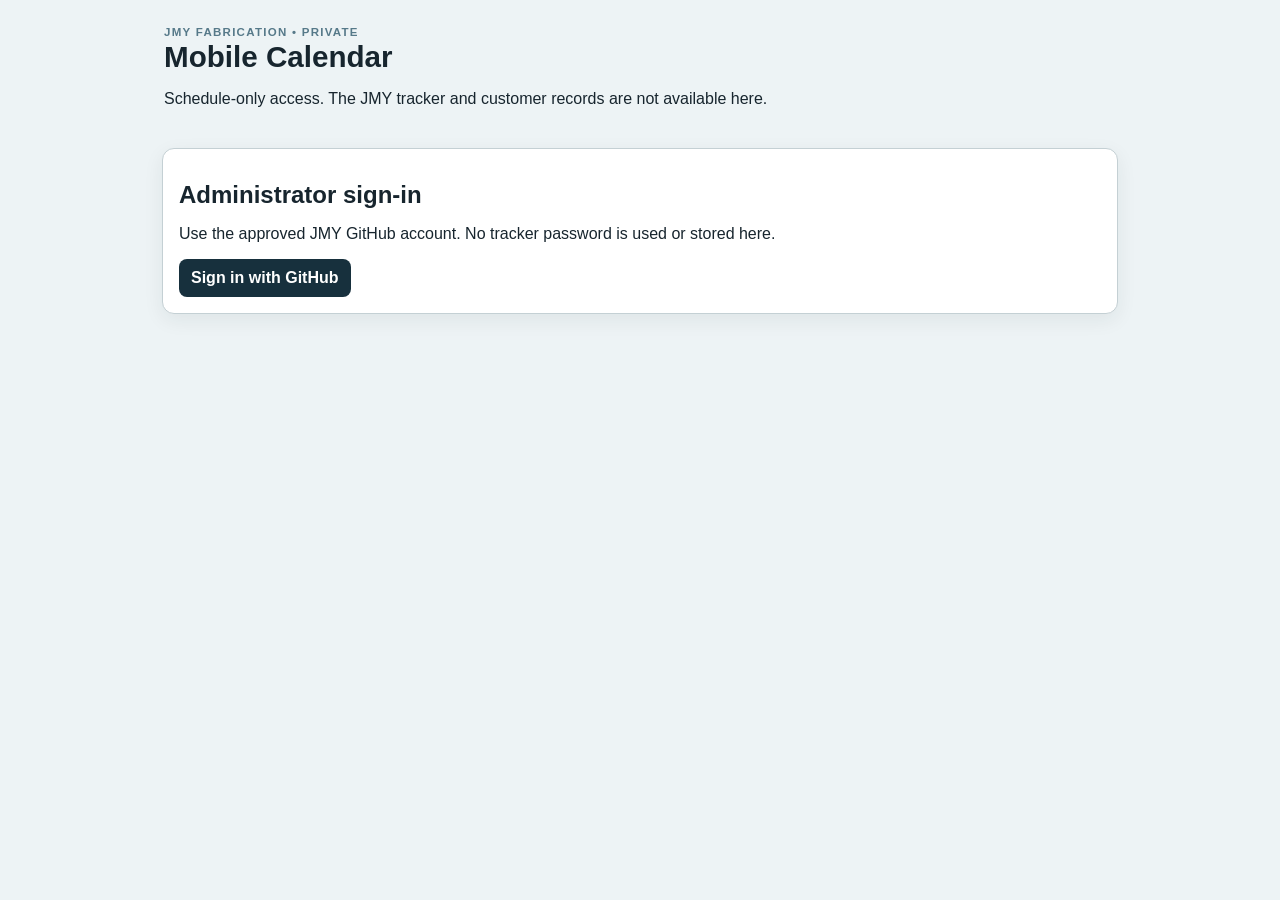
==== mobile-calendar/index.html @ c248fdb7 "Keep mobile calendar aligned with office schedule" ====
<!doctype html>
<html lang="en">
<head>
  <meta charset="UTF-8">
  <meta name="viewport" content="width=device-width,initial-scale=1">
  <meta name="referrer" content="no-referrer">
  <meta http-equiv="Content-Security-Policy" content="default-src 'self'; connect-src https://nuugxlkvqfnesvxkctaj.supabase.co; style-src 'self'; script-src 'self'; img-src 'self' data:; object-src 'none'; base-uri 'none'; form-action 'self' https://nuugxlkvqfnesvxkctaj.supabase.co; frame-ancestors 'none'">
  <title>JMY Mobile Calendar</title>
  <link rel="stylesheet" href="mobile-calendar.css?v=20260915-3">
  <link rel="stylesheet" href="mobile-calendar-extra.css?v=20260916-1">
</head>
<body>
  <main>
    <header><div><p class="eyebrow">JMY FABRICATION • PRIVATE</p><h1>Mobile Calendar</h1><p>Schedule-only access. The JMY tracker and customer records are not available here.</p></div><button id="sign-out" class="secondary" hidden>Sign out</button></header>
    <section id="sign-in-card" class="card"><h2>Administrator sign-in</h2><p>Use the approved JMY GitHub account. No tracker password is used or stored here.</p><button id="sign-in">Sign in with GitHub</button><p id="auth-message" class="message" hidden></p></section>
    <section id="calendar-app" hidden>
      <div class="security-note"><strong>Schedule information only</strong><span>Invoice time is shown as a generic JMY job. Prices, customers, files, payments, and invoice details stay on the office computer.</span></div>
      <div class="view-switch card" aria-label="Calendar view"><button id="week-view">Week</button><button id="month-view" class="secondary">Month</button></div>
      <div class="toolbar card"><button id="previous-period" class="secondary">← Week</button><button id="today">Today</button><button id="next-period" class="secondary">Week →</button><button id="refresh" class="secondary">Refresh</button><button id="add-item">Add</button></div>
      <h2 id="week-label"></h2>
      <div id="week" class="week"></div>
      <div id="empty-period" class="card empty-period" hidden><strong>No schedule items are synced for this period.</strong><span>On the office computer, press <b>Sync mobile calendar</b>, then press Refresh here.</span></div>
      <p id="calendar-message" class="message" hidden></p>
    </section>
  </main>
  <dialog id="editor"><form id="editor-form">
    <div class="dialog-title"><h2 id="editor-title">Add schedule item</h2><button type="button" id="close-editor" class="icon secondary" aria-label="Close">×</button></div>
    <label>Type<select id="item-type"><option value="appointment">Appointment</option><option value="task">Task</option></select></label>
    <label>Title<input id="item-title" maxlength="160" required placeholder="Example: Matt doctor"></label>
    <div class="grid"><label>Date<input id="item-date" type="date" required></label><label>Start time<input id="item-time" type="time" min="07:00" max="21:00" step="1800" required></label><label>Duration<select id="item-duration"><option value="10">10 minutes</option><option value="20">20 minutes</option><option value="30" selected>30 minutes</option><option value="60">1 hour</option><option value="90">1½ hours</option><option value="120">2 hours</option><option value="180">3 hours</option><option value="240">4 hours</option></select></label><label>Assigned to<input id="item-assignee" maxlength="100" placeholder="Optional"></label></div>
    <label class="complete"><input id="item-completed" type="checkbox"> Completed</label>
    <button type="submit">Save</button>
  </form></dialog>
  <script src="supabase-config.js"></script>
  <script src="mobile-calendar.js?v=20260916-1"></script>
</body>
</html>
---- mobile-calendar/mobile-calendar.css ----
:root{font-family:Arial,sans-serif;color:#17252e;background:#edf3f5;color-scheme:light}*{box-sizing:border-box}body{margin:0}main{width:min(980px,100%);margin:auto;padding:18px 12px 60px}header{display:flex;justify-content:space-between;align-items:start;gap:14px;padding:8px 2px 14px}h1{margin:.1rem 0;font-size:1.85rem}h2{margin:1rem 0 .6rem}.eyebrow{margin:0;color:#567989;font-size:.72rem;font-weight:900;letter-spacing:.11em}.card{margin:10px 0;padding:16px;border:1px solid #c4d0d4;border-radius:12px;background:#fff;box-shadow:0 6px 20px #17252e12}.security-note{display:grid;gap:4px;padding:12px;border-left:5px solid #3f7d57;border-radius:8px;background:#edf7f0}.security-note span,.day-empty,.empty-period span{color:#52616a}.view-switch{display:flex;gap:8px;padding:8px}.view-switch button{min-width:92px}.toolbar{display:grid;grid-template-columns:1fr 1fr 1fr 1fr 1.1fr;gap:8px}.week{display:grid;gap:10px}.day{scroll-margin-top:10px;overflow:hidden;border:1px solid #c4d0d4;border-radius:10px;background:#fff}.day.today{border:2px solid #315f72;box-shadow:0 0 0 3px #315f7222}.day-header{display:flex;justify-content:space-between;padding:10px 12px;background:#dce8ed;color:#17303d}.day.today .day-header{background:#315f72;color:#fff}.slots{display:grid}.slot{display:grid;grid-template-columns:74px 1fr;min-height:34px;border-top:1px solid #e1e7e9}.slot-time{padding:9px 6px;color:#52616a;font-size:.76rem;font-weight:800}.slot-items{display:grid;gap:6px;padding:4px;border-left:1px solid #dfe5e7}.item{width:100%;margin:0;padding:8px 10px;border:1px solid #91aab4;border-left:5px solid #315f72;border-radius:6px;background:#edf3f5;color:#17252e;text-align:left}.item.appointment{border-color:#b69b6d;border-left-color:#8a6a35;background:#f7efe0}.item.task{border-color:#7ca08a;border-left-color:#3f7d57;background:#edf7f0}.item.completed{opacity:.58;text-decoration:line-through}.item strong,.item small{display:block;white-space:normal}.item small{margin-top:2px;color:#52616a}.day-empty{padding:10px 12px;font-style:italic}.month{display:grid;grid-template-columns:repeat(7,minmax(0,1fr));gap:1px;padding:1px;border:1px solid #b8c7cc;border-radius:10px;background:#b8c7cc;overflow:hidden}.month-heading{padding:9px 4px;background:#dce8ed;color:#17303d;text-align:center;font-size:.78rem;font-weight:900}.month-day{min-height:116px;padding:7px;background:#fff}.month-day.outside{background:#f4f6f7;color:#829097}.month-day.today{background:#edf4f7;box-shadow:inset 0 0 0 3px #315f72}.month-number{display:block;margin-bottom:5px;font-weight:900}.month-items{display:grid;gap:4px}.month .item{padding:5px 6px;border-left-width:4px;font-size:.74rem;line-height:1.15}.month .item small{display:none}.empty-period{display:grid;gap:5px;text-align:center}.empty-period[hidden]{display:none}button,input,select{font:inherit}button{padding:10px 12px;border:0;border-radius:8px;background:#17303d;color:#fff;font-weight:900;cursor:pointer}.secondary{border:1px solid #9cacb2;background:#fff;color:#17303d}.message{padding:12px;border-radius:8px;background:#e8eff1}.message.error{background:#f7e5e2;color:#9b3428}dialog{width:min(540px,calc(100% - 24px));padding:0;border:0;border-radius:14px;box-shadow:0 20px 70px #17252e55}dialog::backdrop{background:#17252e88}#editor-form{display:grid;gap:13px;padding:18px}.dialog-title{display:flex;justify-content:space-between;align-items:center}.dialog-title h2{margin:0}.icon{width:42px;padding:8px;font-size:1.3rem}label{display:grid;gap:5px;font-weight:800}.grid{display:grid;grid-template-columns:1fr 1fr;gap:12px}input,select{width:100%;padding:11px;border:1px solid #9cacb2;border-radius:8px;background:#fff}.complete{display:flex;align-items:center;gap:8px}.complete input{width:auto}@media(max-width:700px){header{display:block}.toolbar{grid-template-columns:1fr 1fr}.toolbar #add-item{grid-column:span 2}.grid{grid-template-columns:1fr}.day-header{position:sticky;top:0}.slot{grid-template-columns:68px 1fr}.month{font-size:.86rem}.month-day{min-height:90px;padding:4px}.month .item{padding:4px;font-size:.68rem}.month-heading{font-size:.66rem;padding:7px 1px}}
---- mobile-calendar/mobile-calendar-extra.css ----
.unscheduled{display:grid;grid-template-columns:74px 1fr;border-top:1px solid #d6e0e3;background:#f7f9fa}.unscheduled>strong{padding:10px 6px;color:#52616a;font-size:.76rem;text-transform:uppercase}.unscheduled>div{display:grid;gap:6px;padding:5px;border-left:1px solid #dfe5e7}.completed-list{display:grid;grid-template-columns:74px 1fr;border-top:1px solid #d6e0e3;background:#f0f1f2}.completed-list>strong{padding:10px 6px;color:#52616a;font-size:.76rem;text-transform:uppercase}.completed-list>div{display:grid;gap:6px;padding:5px;border-left:1px solid #dfe5e7}.completed-list .item{border-color:#aeb3b7;border-left-color:#747b80;background:#e2e4e6;color:#4f565b;opacity:.75}.completed-list .item small{color:#636a6f}@media(max-width:700px){.unscheduled,.completed-list{grid-template-columns:68px 1fr}}
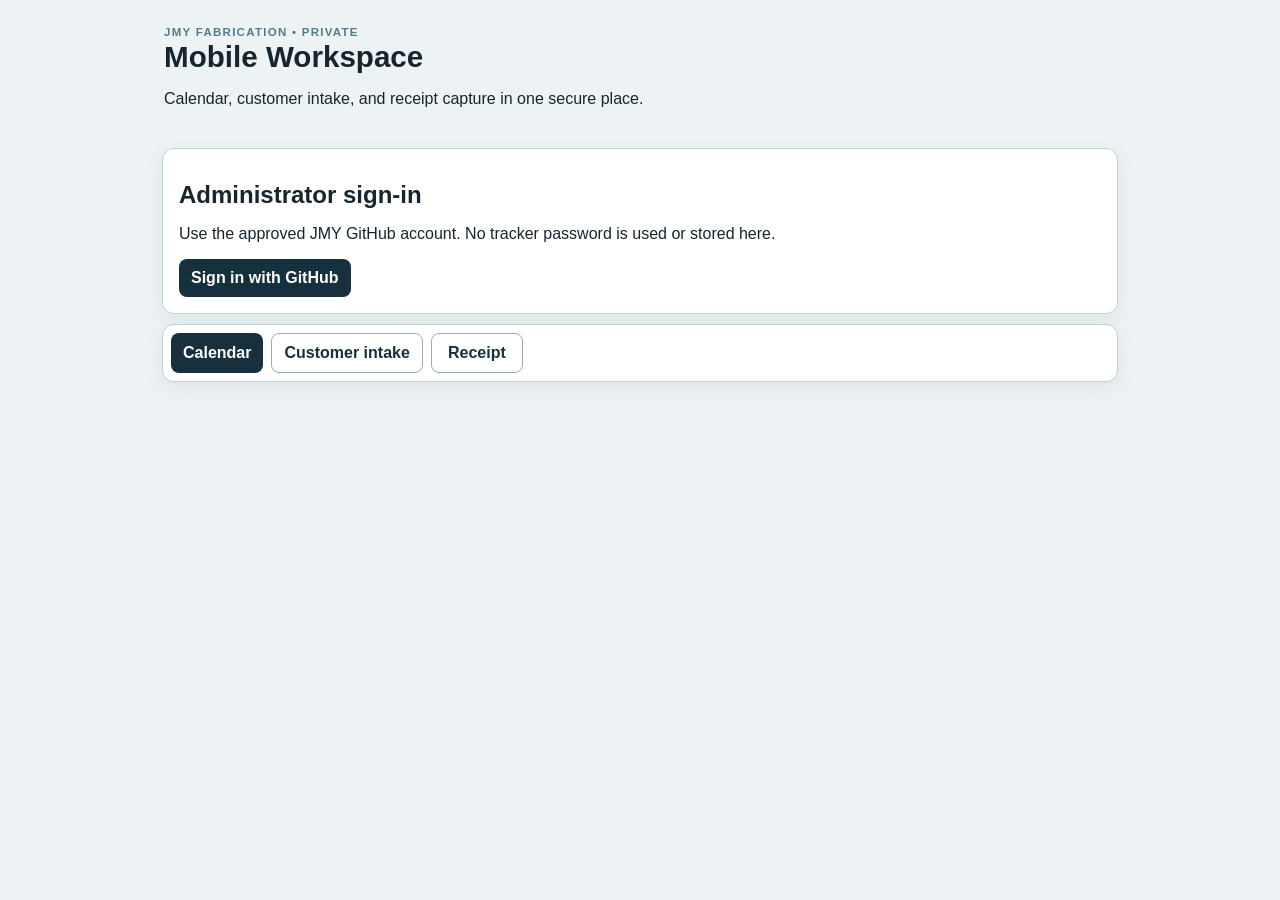
==== commit 369bcd47: "Unify secure mobile workspace" ====
--- a/mobile-calendar/index.html
+++ b/mobile-calendar/index.html
@@ -5,16 +5,17 @@
   <meta name="viewport" content="width=device-width,initial-scale=1">
   <meta name="referrer" content="no-referrer">
   <meta http-equiv="Content-Security-Policy" content="default-src 'self'; connect-src https://nuugxlkvqfnesvxkctaj.supabase.co; style-src 'self'; script-src 'self'; img-src 'self' data:; object-src 'none'; base-uri 'none'; form-action 'self' https://nuugxlkvqfnesvxkctaj.supabase.co; frame-ancestors 'none'">
-  <title>JMY Mobile Calendar</title>
-  <link rel="stylesheet" href="mobile-calendar.css?v=20260915-3">
-  <link rel="stylesheet" href="mobile-calendar-extra.css?v=20260916-1">
+  <title>JMY Mobile Workspace</title>
+  <link rel="stylesheet" href="mobile-calendar.css?v=20260930-1">
+  <link rel="stylesheet" href="mobile-calendar-extra.css?v=20260930-1">
 </head>
 <body>
   <main>
-    <header><div><p class="eyebrow">JMY FABRICATION • PRIVATE</p><h1>Mobile Calendar</h1><p>Schedule-only access. The JMY tracker and customer records are not available here.</p></div><button id="sign-out" class="secondary" hidden>Sign out</button></header>
+    <header><div><p class="eyebrow">JMY FABRICATION • PRIVATE</p><h1>Mobile Workspace</h1><p>Calendar, customer intake, and receipt capture in one secure place.</p></div><button id="sign-out" class="secondary" hidden>Sign out</button></header>
     <section id="sign-in-card" class="card"><h2>Administrator sign-in</h2><p>Use the approved JMY GitHub account. No tracker password is used or stored here.</p><button id="sign-in">Sign in with GitHub</button><p id="auth-message" class="message" hidden></p></section>
-    <section id="calendar-app" hidden>
-      <div class="security-note"><strong>Schedule information only</strong><span>Invoice time is shown as a generic JMY job. Prices, customers, files, payments, and invoice details stay on the office computer.</span></div>
+    <nav id="mobile-nav" class="view-switch card" hidden aria-label="Mobile tools"><button data-mobile-view="calendar">Calendar</button><button data-mobile-view="intake" class="secondary">Customer intake</button><button data-mobile-view="receipt" class="secondary">Receipt</button></nav>
+    <section id="calendar-app" data-mobile-panel="calendar" hidden>
+      <div class="security-note"><strong>Schedule information only</strong><span>Invoice time is shown as a generic JMY job. Prices, customers, files, payments, and invoice details stay on the office computer. The calendar refreshes automatically while this page and the office app are open.</span></div>
       <div class="view-switch card" aria-label="Calendar view"><button id="week-view">Week</button><button id="month-view" class="secondary">Month</button></div>
       <div class="toolbar card"><button id="previous-period" class="secondary">← Week</button><button id="today">Today</button><button id="next-period" class="secondary">Week →</button><button id="refresh" class="secondary">Refresh</button><button id="add-item">Add</button></div>
       <h2 id="week-label"></h2>
@@ -22,6 +23,8 @@
       <div id="empty-period" class="card empty-period" hidden><strong>No schedule items are synced for this period.</strong><span>On the office computer, press <b>Sync mobile calendar</b>, then press Refresh here.</span></div>
       <p id="calendar-message" class="message" hidden></p>
     </section>
+    <form id="intake-form" data-mobile-panel="intake" class="card mobile-form" hidden autocomplete="off"><div class="security-note"><strong>Encrypted before upload</strong><span>Customer information is unreadable in the online queue.</span></div><h2>Customer intake</h2><div class="grid"><label>Organization *<input name="organization" required></label><label>First name<input name="firstName"></label><label>Last name *<input name="lastName" required></label><label>Email<input name="email" type="email"></label><label>Phone<input name="phone" type="tel"></label><label>Needed by<input name="dueDate" type="date"></label><label class="wide">Address<textarea name="address" rows="2"></textarea></label><label>Project type<input name="projectType"></label><label>Approximate quantity<input name="quantity" type="number" min="0"></label><label class="wide">Colors, sizes, measurements, and project notes<textarea name="notes" rows="5"></textarea></label></div><label>Private password *<input class="encryption-password" type="password" minlength="12" required><small>Use this password when importing at the office. It is never uploaded.</small></label><label class="complete"><input type="checkbox" required> No payment-card, Social Security, medical, password, or identification information is included.</label><button type="submit">Encrypt and send intake</button><p class="message form-message" hidden></p></form>
+    <form id="receipt-form" data-mobile-panel="receipt" class="card mobile-form" hidden autocomplete="off"><div class="security-note"><strong>Encrypted before upload</strong><span>The receipt image and expense details are unreadable in the online queue.</span></div><h2>Receipt capture</h2><div class="grid"><label class="wide">Receipt photo or PDF *<input name="receipt" type="file" accept="image/*,.pdf" capture="environment" required><small>Maximum 4 MB.</small></label><label>Vendor *<input name="vendor" required></label><label>Date *<input name="date" type="date" required></label><label>Category<select name="category"><option>Materials</option><option>DTF</option><option>Outsourced Production</option><option>Shipping/Postage</option><option>Merchant Fees</option><option>Office</option><option>Software</option><option>Equipment</option><option>Advertising</option><option>Rent/Utilities</option><option>Vehicle/Delivery</option><option>Professional Services</option><option>Other</option></select></label><label>Description<input name="description"></label><label>Pre-tax amount<input name="preTax" type="number" min="0" step=".01"></label><label>Tax paid<input name="taxPaid" type="number" min="0" step=".01"></label><label>Total *<input name="total" type="number" min="0" step=".01" required></label><label class="wide">Notes<textarea name="notes" rows="3"></textarea></label></div><label>Private password *<input class="encryption-password" type="password" minlength="12" required><small>Use this password when reviewing at the office. It is never uploaded.</small></label><label class="complete"><input type="checkbox" required> No card, bank-account, Social Security, medical, or identification information is visible.</label><button type="submit">Encrypt and send receipt</button><p class="message form-message" hidden></p></form>
   </main>
   <dialog id="editor"><form id="editor-form">
     <div class="dialog-title"><h2 id="editor-title">Add schedule item</h2><button type="button" id="close-editor" class="icon secondary" aria-label="Close">×</button></div>
@@ -32,6 +35,6 @@
     <button type="submit">Save</button>
   </form></dialog>
   <script src="supabase-config.js"></script>
-  <script src="mobile-calendar.js?v=20260916-1"></script>
+  <script src="mobile-calendar.js?v=20260930-1"></script>
 </body>
 </html>
--- a/mobile-calendar/mobile-calendar-extra.css
+++ b/mobile-calendar/mobile-calendar-extra.css
@@ -1 +1,3 @@
 .unscheduled{display:grid;grid-template-columns:74px 1fr;border-top:1px solid #d6e0e3;background:#f7f9fa}.unscheduled>strong{padding:10px 6px;color:#52616a;font-size:.76rem;text-transform:uppercase}.unscheduled>div{display:grid;gap:6px;padding:5px;border-left:1px solid #dfe5e7}.completed-list{display:grid;grid-template-columns:74px 1fr;border-top:1px solid #d6e0e3;background:#f0f1f2}.completed-list>strong{padding:10px 6px;color:#52616a;font-size:.76rem;text-transform:uppercase}.completed-list>div{display:grid;gap:6px;padding:5px;border-left:1px solid #dfe5e7}.completed-list .item{border-color:#aeb3b7;border-left-color:#747b80;background:#e2e4e6;color:#4f565b;opacity:.75}.completed-list .item small{color:#636a6f}@media(max-width:700px){.unscheduled,.completed-list{grid-template-columns:68px 1fr}}
+.receipt-link{width:max-content;margin-top:7px;padding:9px 11px;border-radius:8px;background:#17303d;color:#fff;text-decoration:none;font-weight:900}
+.mobile-form{display:grid;gap:14px}.mobile-form[hidden]{display:none}.mobile-form textarea{width:100%;padding:11px;border:1px solid #9cacb2;border-radius:8px;font:inherit;resize:vertical}.mobile-form small{color:#52616a;font-weight:400}.wide{grid-column:1/-1}#mobile-nav{grid-template-columns:repeat(3,1fr)}
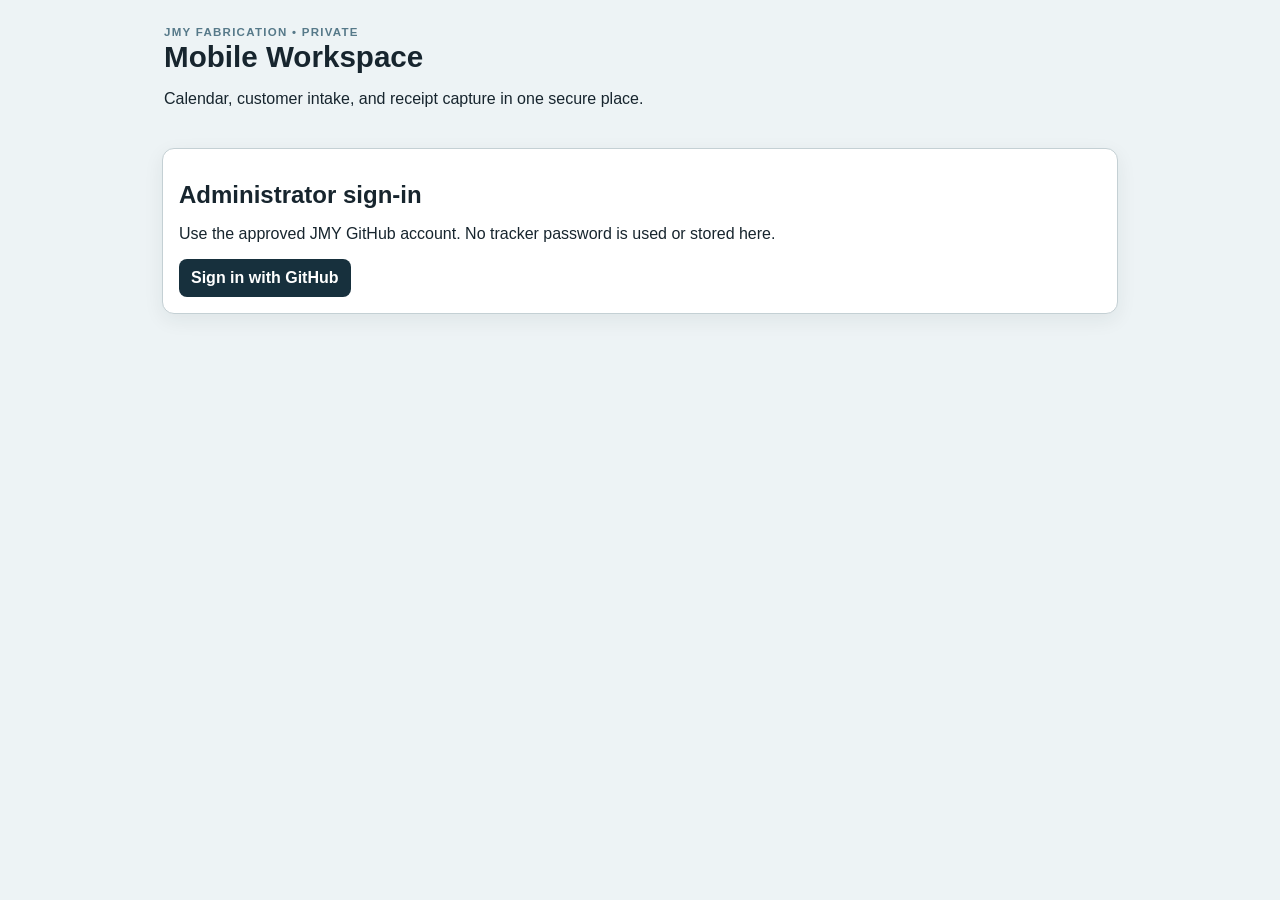
==== commit c9a6ae6e: "Hide mobile tools until authentication" ====
--- a/mobile-calendar/index.html
+++ b/mobile-calendar/index.html
@@ -7,7 +7,7 @@
   <meta http-equiv="Content-Security-Policy" content="default-src 'self'; connect-src https://nuugxlkvqfnesvxkctaj.supabase.co; style-src 'self'; script-src 'self'; img-src 'self' data:; object-src 'none'; base-uri 'none'; form-action 'self' https://nuugxlkvqfnesvxkctaj.supabase.co; frame-ancestors 'none'">
   <title>JMY Mobile Workspace</title>
   <link rel="stylesheet" href="mobile-calendar.css?v=20260930-1">
-  <link rel="stylesheet" href="mobile-calendar-extra.css?v=20260930-1">
+  <link rel="stylesheet" href="mobile-calendar-extra.css?v=20260930-2">
 </head>
 <body>
   <main>
@@ -35,6 +35,6 @@
     <button type="submit">Save</button>
   </form></dialog>
   <script src="supabase-config.js"></script>
-  <script src="mobile-calendar.js?v=20260930-1"></script>
+  <script src="mobile-calendar.js?v=20260930-2"></script>
 </body>
 </html>
--- a/mobile-calendar/mobile-calendar-extra.css
+++ b/mobile-calendar/mobile-calendar-extra.css
@@ -1,3 +1,4 @@
 .unscheduled{display:grid;grid-template-columns:74px 1fr;border-top:1px solid #d6e0e3;background:#f7f9fa}.unscheduled>strong{padding:10px 6px;color:#52616a;font-size:.76rem;text-transform:uppercase}.unscheduled>div{display:grid;gap:6px;padding:5px;border-left:1px solid #dfe5e7}.completed-list{display:grid;grid-template-columns:74px 1fr;border-top:1px solid #d6e0e3;background:#f0f1f2}.completed-list>strong{padding:10px 6px;color:#52616a;font-size:.76rem;text-transform:uppercase}.completed-list>div{display:grid;gap:6px;padding:5px;border-left:1px solid #dfe5e7}.completed-list .item{border-color:#aeb3b7;border-left-color:#747b80;background:#e2e4e6;color:#4f565b;opacity:.75}.completed-list .item small{color:#636a6f}@media(max-width:700px){.unscheduled,.completed-list{grid-template-columns:68px 1fr}}
 .receipt-link{width:max-content;margin-top:7px;padding:9px 11px;border-radius:8px;background:#17303d;color:#fff;text-decoration:none;font-weight:900}
 .mobile-form{display:grid;gap:14px}.mobile-form[hidden]{display:none}.mobile-form textarea{width:100%;padding:11px;border:1px solid #9cacb2;border-radius:8px;font:inherit;resize:vertical}.mobile-form small{color:#52616a;font-weight:400}.wide{grid-column:1/-1}#mobile-nav{grid-template-columns:repeat(3,1fr)}
+#mobile-nav[hidden],[data-mobile-panel][hidden]{display:none!important}
